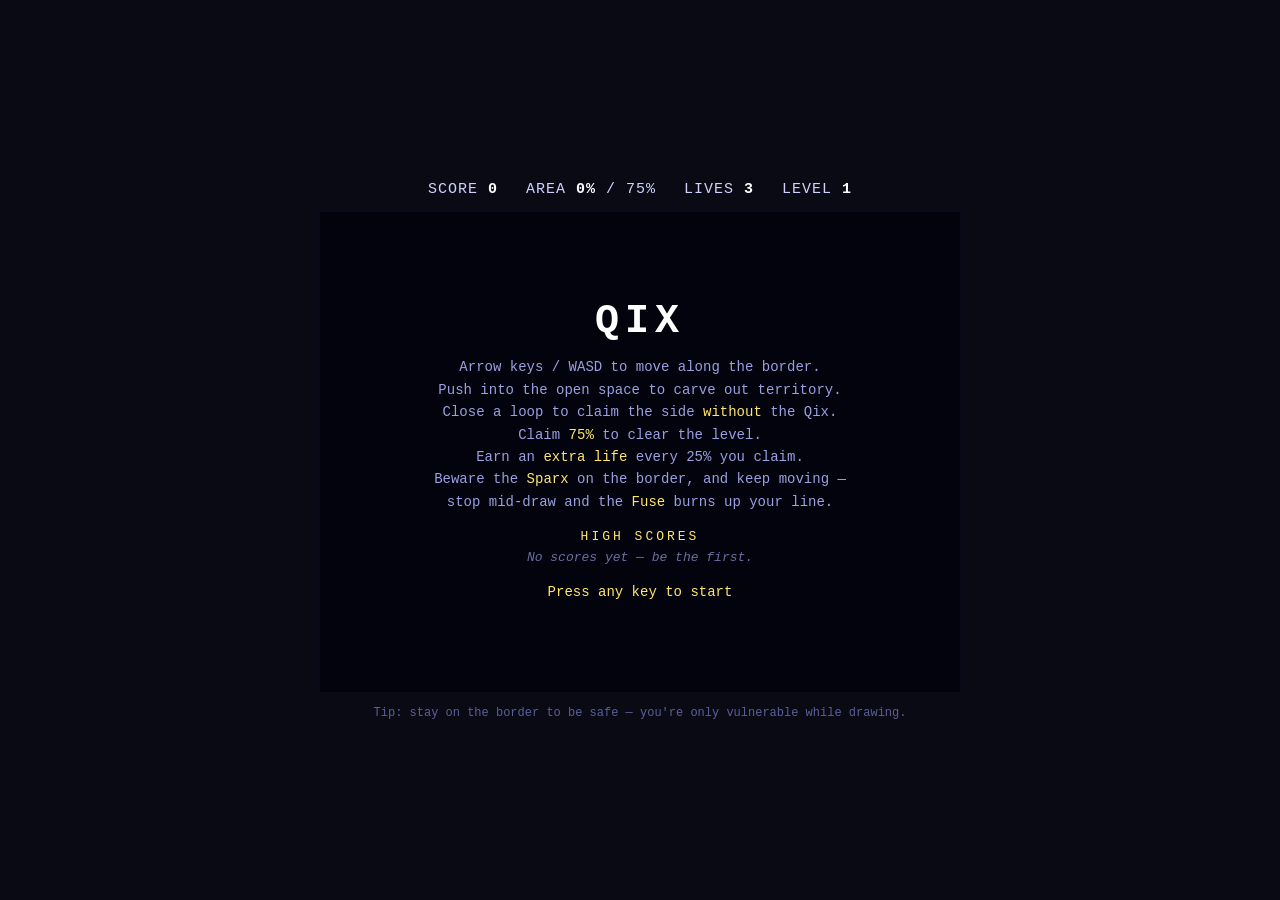
==== index.html @ 411b3d60 "Initial commit - browser-based Qix arcade remake No build step, no dependencies. Open index.html to " ====
<!DOCTYPE html>
<html lang="en">
<head>
<meta charset="utf-8">
<meta name="viewport" content="width=device-width, initial-scale=1">
<title>Qix</title>
<link rel="stylesheet" href="css/styles.css">
</head>
<body>
  <div id="hud">
    <span>SCORE <b id="score">0</b></span>
    <span>AREA <b id="area">0%</b> / 75%</span>
    <span>LIVES <b id="lives">3</b></span>
    <span>LEVEL <b id="level">1</b></span>
  </div>
  <div id="wrap">
    <canvas id="game" width="640" height="480"></canvas>
    <div id="overlay"></div>
  </div>
  <div id="hint">Tip: stay on the border to be safe — you're only vulnerable while drawing.</div>

  <script src="js/config.js"></script>
  <script src="js/leaderboard.js"></script>
  <script src="js/grid.js"></script>
  <script src="js/qix.js"></script>
  <script src="js/sparx.js"></script>
  <script src="js/player.js"></script>
  <script src="js/render.js"></script>
  <script src="js/game.js"></script>
</body>
</html>
---- css/styles.css ----
html, body {
  margin: 0;
  height: 100%;
  background: #0a0a14;
  color: #cfd2ff;
  font-family: "Courier New", monospace;
  display: flex;
  flex-direction: column;
  align-items: center;
  justify-content: center;
  gap: 12px;
  user-select: none;
}

#hud {
  display: flex;
  gap: 28px;
  font-size: 15px;
  letter-spacing: 1px;
}
#hud b { color: #fff; }

#wrap { position: relative; }

canvas {
  display: block;
  background: #000;
  border: 2px solid #2a2a55;
  image-rendering: pixelated;
}

#overlay {
  position: absolute;
  inset: 0;
  display: flex;
  flex-direction: column;
  align-items: center;
  justify-content: center;
  text-align: center;
  background: rgba(4, 4, 16, 0.86);
  gap: 12px;
  padding: 16px;
  box-sizing: border-box;
  overflow: auto;
}
#overlay.hidden { display: none; }
#overlay h1 { margin: 0; font-size: 40px; color: #fff; letter-spacing: 6px; }
#overlay p { margin: 0; font-size: 14px; line-height: 1.6; color: #9aa0e0; }
#overlay .key { color: #ffe66d; }

#hint { font-size: 12px; color: #5a5f9a; }

/* leaderboard */
.lb {
  min-width: 280px;
  margin: 4px 0;
  font-size: 13px;
  color: #b8bcf0;
}
.lb-title {
  color: #ffe66d;
  letter-spacing: 3px;
  margin-bottom: 6px;
}
.lb-empty { color: #6a6fa0; font-style: italic; }
.lb-row {
  display: grid;
  grid-template-columns: 28px 1fr auto 44px;
  gap: 10px;
  padding: 2px 8px;
  align-items: baseline;
}
.lb-row.lb-hi { color: #fff; background: rgba(255, 230, 109, 0.14); border-radius: 3px; }
.lb-rank { color: #6a6fa0; text-align: right; }
.lb-name { text-align: left; letter-spacing: 2px; }
.lb-score { text-align: right; color: #cfd2ff; }
.lb-lvl { text-align: right; color: #6a6fa0; }

/* high-score name entry */
.entry { display: flex; gap: 8px; justify-content: center; margin: 4px 0; }
.entry input {
  font-family: inherit;
  font-size: 18px;
  letter-spacing: 4px;
  text-transform: uppercase;
  width: 140px;
  text-align: center;
  background: #11122a;
  color: #fff;
  border: 2px solid #3550b8;
  border-radius: 4px;
  padding: 6px;
  outline: none;
}
.entry button {
  font-family: inherit;
  font-size: 16px;
  background: #3550b8;
  color: #fff;
  border: none;
  border-radius: 4px;
  padding: 6px 16px;
  cursor: pointer;
}
.entry button:hover { background: #4763d8; }
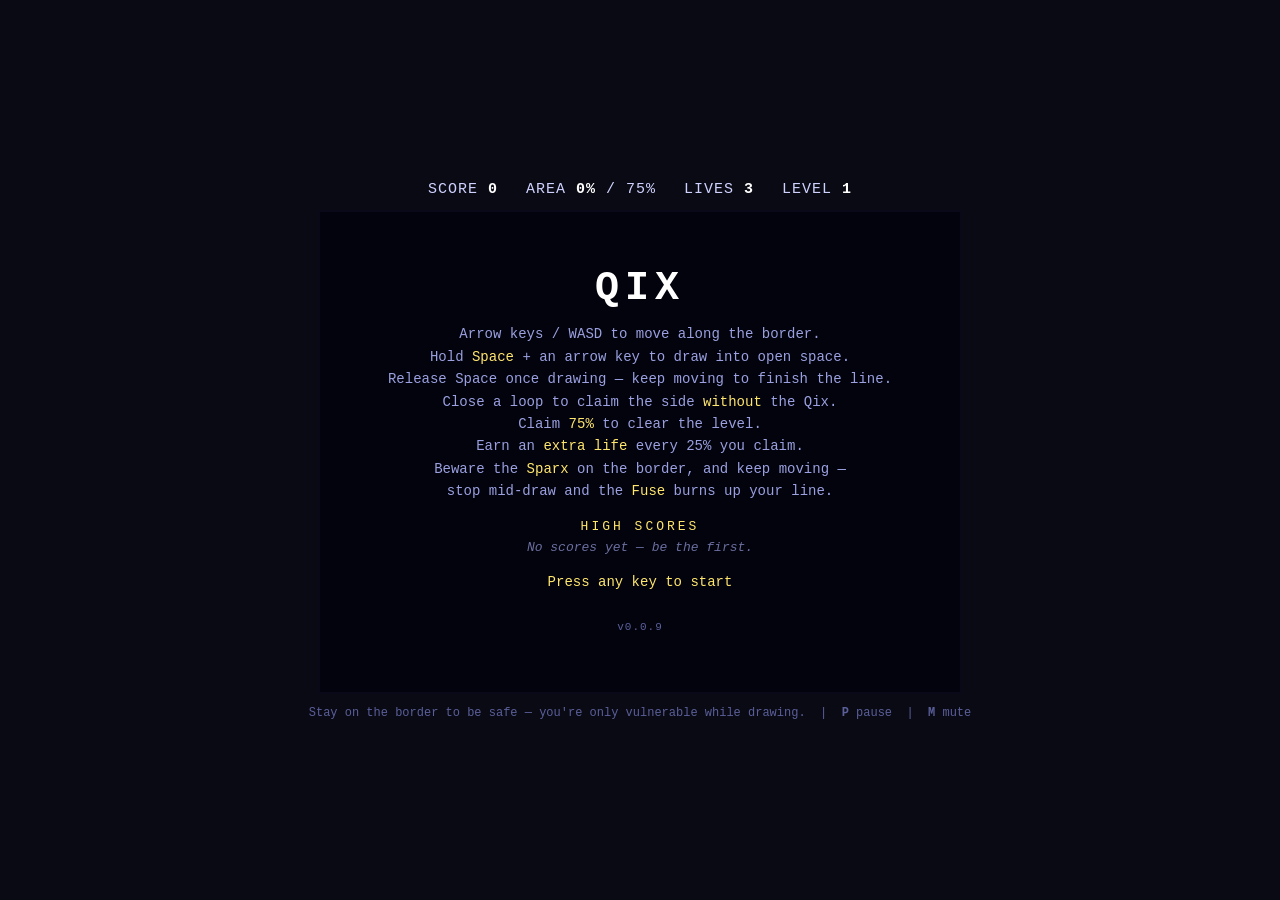
==== commit a1cdc23f: "Add background music and sound effects; implement pause and mute functionality" ====
--- a/index.html
+++ b/index.html
@@ -17,7 +17,8 @@
     <canvas id="game" width="640" height="480"></canvas>
     <div id="overlay"></div>
   </div>
-  <div id="hint">Tip: stay on the border to be safe — you're only vulnerable while drawing.</div>
+  <audio id="bgm" src="audio/music.mp3" loop></audio>
+  <div id="hint">Stay on the border to be safe — you're only vulnerable while drawing. &nbsp;|&nbsp; <b>P</b> pause &nbsp;|&nbsp; <b>M</b> mute</div>
 
   <script src="js/config.js"></script>
   <script src="js/leaderboard.js"></script>
@@ -26,6 +27,7 @@
   <script src="js/sparx.js"></script>
   <script src="js/player.js"></script>
   <script src="js/render.js"></script>
+  <script src="js/audio.js"></script>
   <script src="js/game.js"></script>
 </body>
 </html>
--- a/css/styles.css
+++ b/css/styles.css
@@ -47,6 +47,7 @@
 #overlay h1 { margin: 0; font-size: 40px; color: #fff; letter-spacing: 6px; }
 #overlay p { margin: 0; font-size: 14px; line-height: 1.6; color: #9aa0e0; }
 #overlay .key { color: #ffe66d; }
+#overlay .version { margin-top: 14px; font-size: 11px; color: #5a5f9a; letter-spacing: 1px; }
 
 #hint { font-size: 12px; color: #5a5f9a; }
 
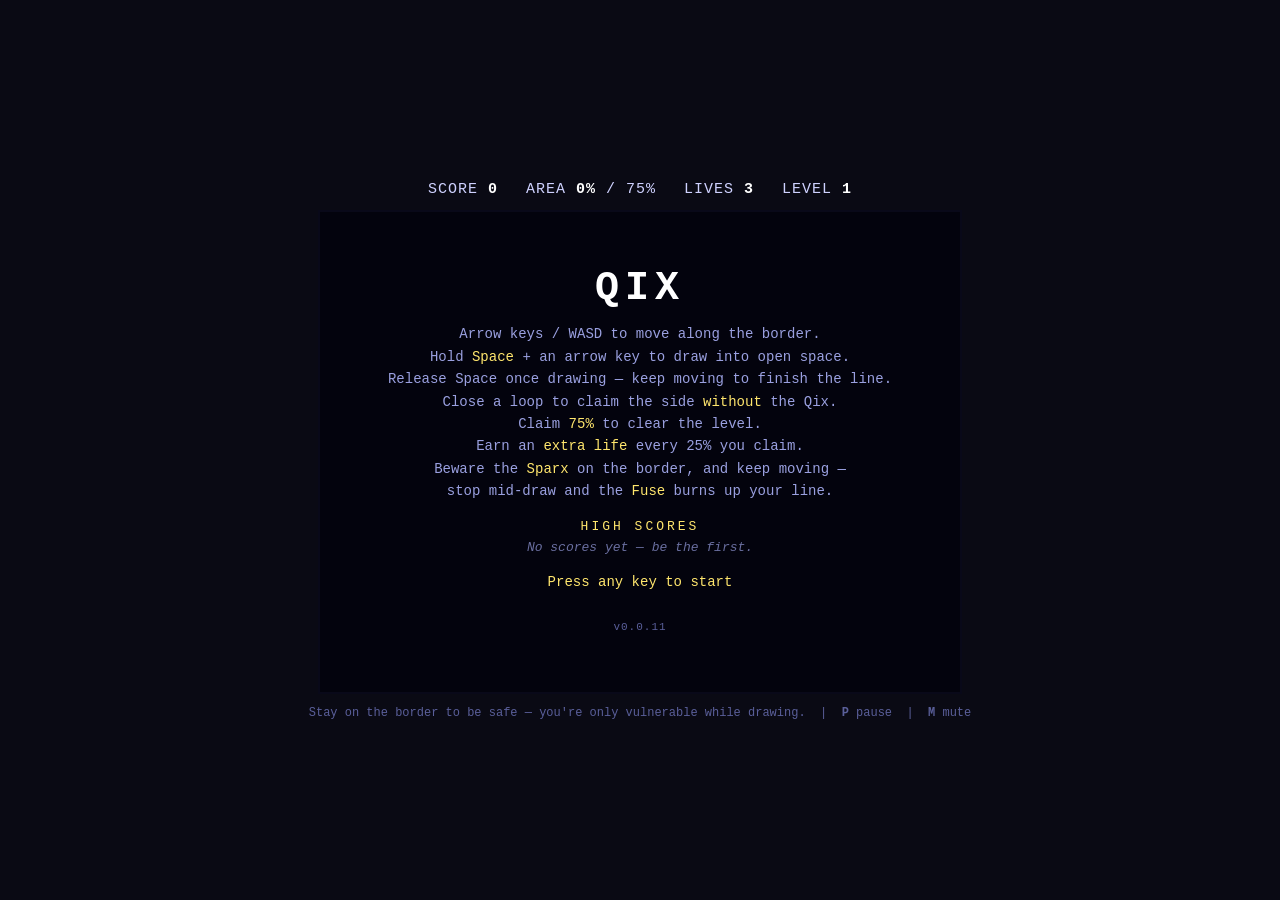
==== commit d866858e: "Integrate particle engine into gameplay Replace the standalone fireworks/starfield prototype with ev" ====
--- a/index.html
+++ b/index.html
@@ -27,6 +27,7 @@
   <script src="js/sparx.js"></script>
   <script src="js/player.js"></script>
   <script src="js/render.js"></script>
+  <script src="js/particles.js"></script>
   <script src="js/audio.js"></script>
   <script src="js/game.js"></script>
 </body>
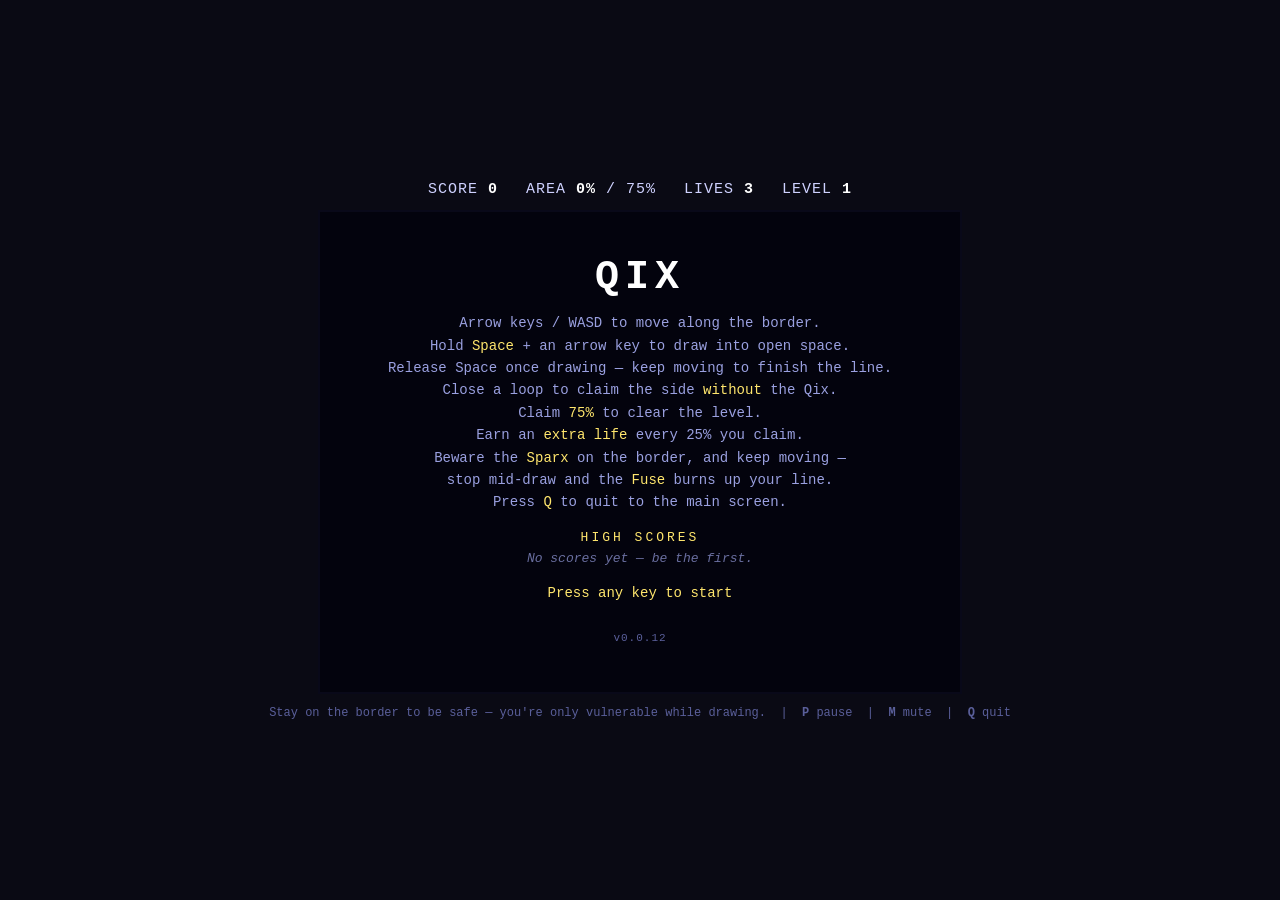
==== commit 696689ae: "Add Q to the in-game control hint bar Was missing alongside P (pause) and M (mute) after the quit fe" ====
--- a/index.html
+++ b/index.html
@@ -18,7 +18,7 @@
     <div id="overlay"></div>
   </div>
   <audio id="bgm" src="audio/music.mp3" loop></audio>
-  <div id="hint">Stay on the border to be safe — you're only vulnerable while drawing. &nbsp;|&nbsp; <b>P</b> pause &nbsp;|&nbsp; <b>M</b> mute</div>
+  <div id="hint">Stay on the border to be safe — you're only vulnerable while drawing. &nbsp;|&nbsp; <b>P</b> pause &nbsp;|&nbsp; <b>M</b> mute &nbsp;|&nbsp; <b>Q</b> quit</div>
 
   <script src="js/config.js"></script>
   <script src="js/leaderboard.js"></script>
